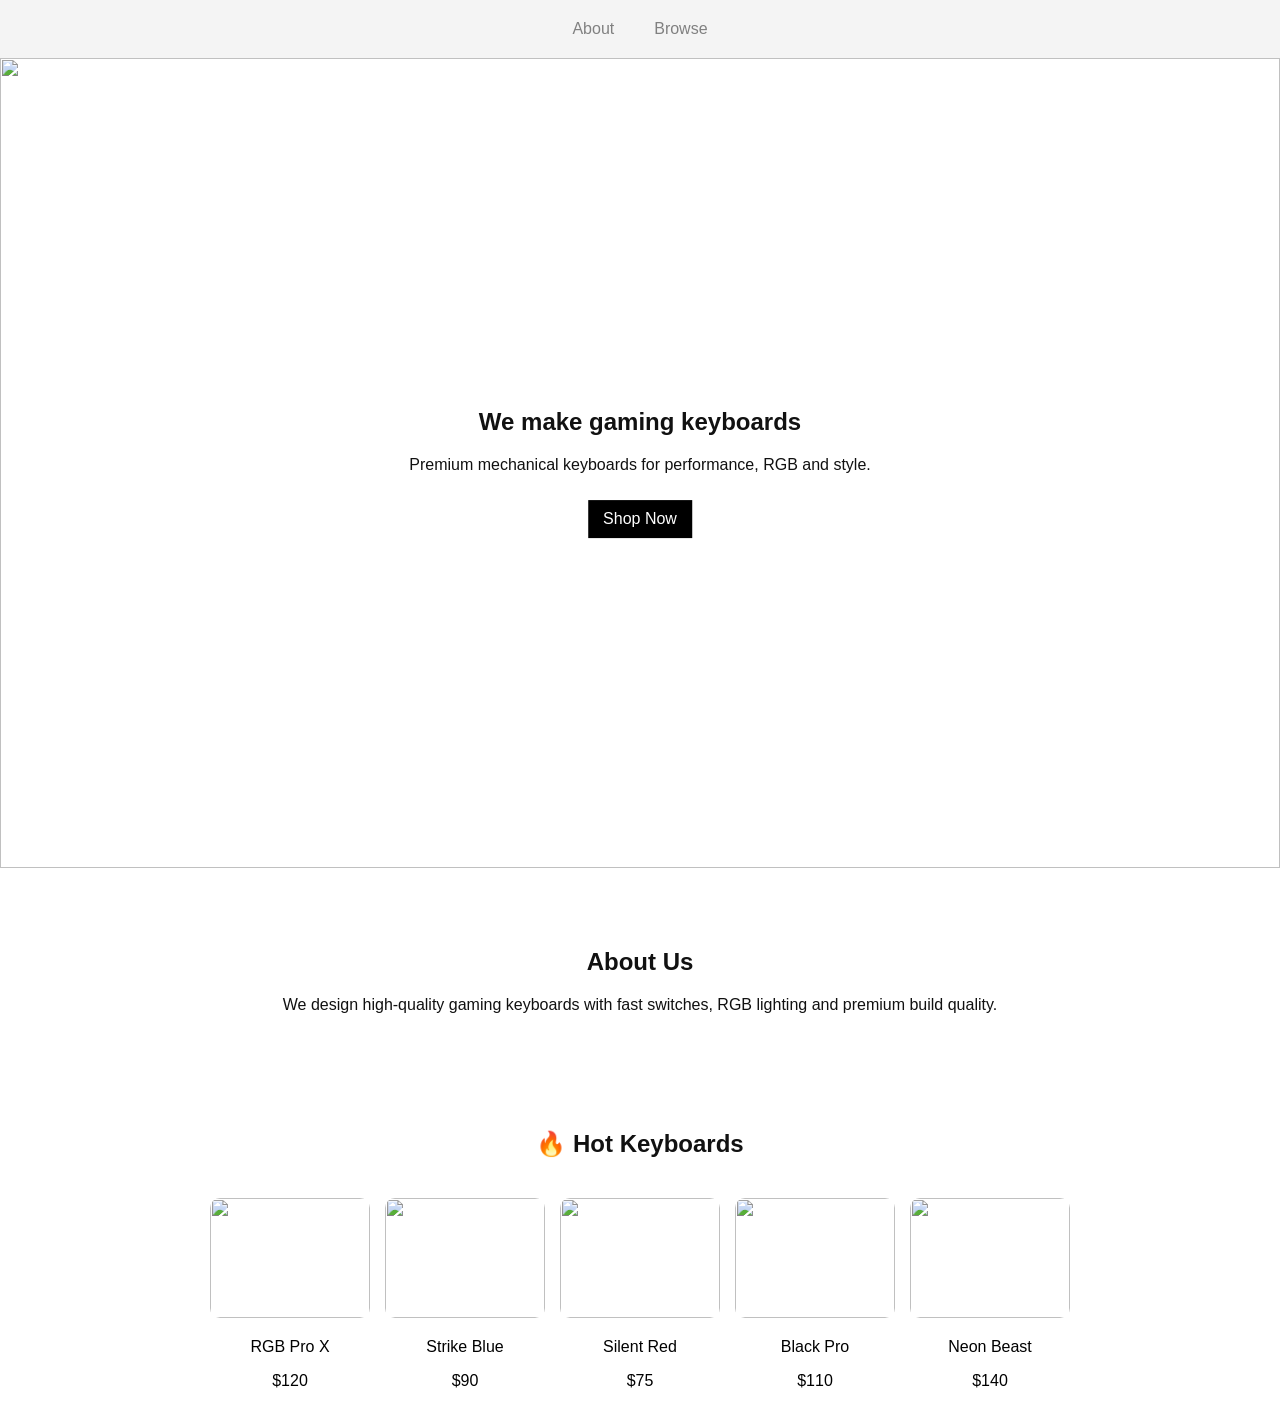
==== index.html @ e53fd0c1 "Update index.html" ====
<!DOCTYPE html>
<html>
<head>
  <title>Thorn Keyboards</title>
  <link rel="stylesheet" href="style.css">
</head>

<body>

<header class="topbar">
  <div class="center-nav">
    <a href="#about">About</a>
    <a href="browse/">Browse</a>
  </div>
</header>

<section class="hero">
  <img src="https://images.unsplash.com/photo-1618384887929-16ec33fab9ef?auto=format&fit=crop&w=1600&q=80">

  <div class="hero-text">
    <h1>We make gaming keyboards</h1>
    <p>Premium mechanical keyboards for performance, RGB and style.</p>
    <a class="btn" href="browse/">Shop Now</a>
  </div>
</section>

<section id="about" class="about">
  <h2>About Us</h2>
  <p>We design high-quality gaming keyboards with fast switches, RGB lighting and premium build quality.</p>
</section>

<h2 class="section-title">🔥 Hot Keyboards</h2>

<section class="hot-row">

  <a href="product/" class="hot-card">
    <img src="https://images.unsplash.com/photo-1595044426077-d36d9236d54a?auto=format&fit=crop&w=800&q=80">
    <p>RGB Pro X</p>
    <span>$120</span>
  </a>

  <a href="product/" class="hot-card">
    <img src="https://images.unsplash.com/photo-1629429408209-1f2b4b7b0f4f?auto=format&fit=crop&w=800&q=80">
    <p>Strike Blue</p>
    <span>$90</span>
  </a>

  <a href="product/" class="hot-card">
    <img src="https://images.unsplash.com/photo-1612810806695-30f7c9c6b1a8?auto=format&fit=crop&w=800&q=80">
    <p>Silent Red</p>
    <span>$75</span>
  </a>

  <a href="product/" class="hot-card">
    <img src="https://images.unsplash.com/photo-1616788494686-4c7d3b8d1f63?auto=format&fit=crop&w=800&q=80">
    <p>Black Pro</p>
    <span>$110</span>
  </a>

  <a href="product/" class="hot-card">
    <img src="https://images.unsplash.com/photo-1629429407815-0b7c9d4f2c88?auto=format&fit=crop&w=800&q=80">
    <p>Neon Beast</p>
    <span>$140</span>
  </a>

</section>

</body>
</html>
---- style.css ----
body {
  margin: 0;
  font-family: Arial;
  background: #ffffff;
  color: #111;
}

/* TOP NAV (CENTERED) */
.topbar {
  display: flex;
  justify-content: center;
  padding: 20px;
  background: #f4f4f4;
}

.center-nav {
  display: flex;
  gap: 40px;
}

.center-nav a {
  text-decoration: none;
  color: gray;
  font-weight: 500;
}

/* HERO */
.hero {
  position: relative;
  height: 90vh;
}

.hero img {
  width: 100%;
  height: 100%;
  object-fit: cover;
}

.hero-text {
  position: absolute;
  top: 50%;
  left: 50%;
  transform: translate(-50%, -50%);
  background: rgba(255,255,255,0.85);
  padding: 25px;
  text-align: center;
  border-radius: 12px;
}

.btn {
  display: inline-block;
  margin-top: 10px;
  padding: 10px 15px;
  background: black;
  color: white;
  text-decoration: none;
}

/* ABOUT */
.about {
  text-align: center;
  padding: 60px 20px;
}

/* HOT SECTION */
.section-title {
  text-align: center;
  margin-top: 40px;
}

/* 5 IN A ROW (CENTERED) */
.hot-row {
  display: flex;
  justify-content: center;
  gap: 15px;
  padding: 20px;
  flex-wrap: nowrap;
}

.hot-card {
  width: 160px;
  text-align: center;
  text-decoration: none;
  color: black;
}

.hot-card img {
  width: 100%;
  height: 120px;
  object-fit: cover;
  border-radius: 10px;
}
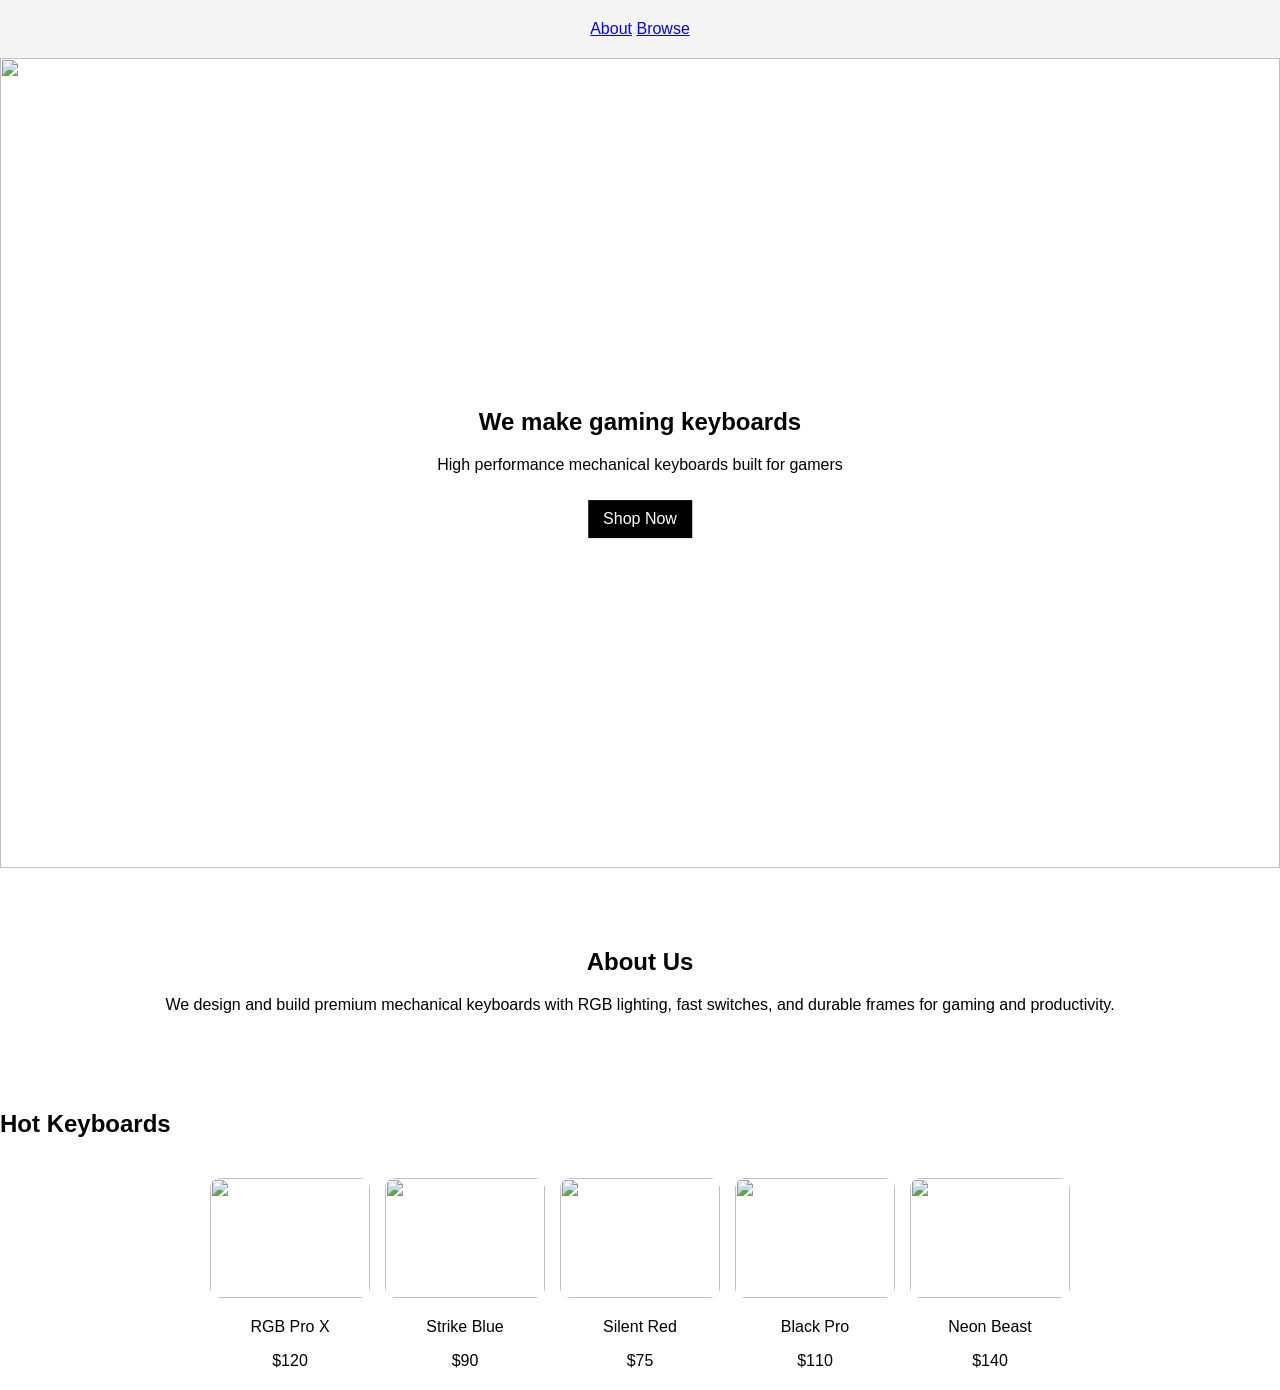
==== commit c133f596: "Update index.html" ====
--- a/index.html
+++ b/index.html
@@ -8,7 +8,7 @@
 <body>
 
 <header class="topbar">
-  <div class="center-nav">
+  <div class="nav">
     <a href="#about">About</a>
     <a href="browse/">Browse</a>
   </div>
@@ -19,45 +19,48 @@
 
   <div class="hero-text">
     <h1>We make gaming keyboards</h1>
-    <p>Premium mechanical keyboards for performance, RGB and style.</p>
+    <p>High performance mechanical keyboards built for gamers</p>
     <a class="btn" href="browse/">Shop Now</a>
   </div>
 </section>
 
 <section id="about" class="about">
   <h2>About Us</h2>
-  <p>We design high-quality gaming keyboards with fast switches, RGB lighting and premium build quality.</p>
+  <p>
+    We design and build premium mechanical keyboards with RGB lighting,
+    fast switches, and durable frames for gaming and productivity.
+  </p>
 </section>
 
-<h2 class="section-title">🔥 Hot Keyboards</h2>
+<h2 class="section-title">Hot Keyboards</h2>
 
 <section class="hot-row">
 
-  <a href="product/" class="hot-card">
+  <a class="hot-card" href="product/1.html">
     <img src="https://images.unsplash.com/photo-1595044426077-d36d9236d54a?auto=format&fit=crop&w=800&q=80">
     <p>RGB Pro X</p>
     <span>$120</span>
   </a>
 
-  <a href="product/" class="hot-card">
+  <a class="hot-card" href="product/2.html">
     <img src="https://images.unsplash.com/photo-1629429408209-1f2b4b7b0f4f?auto=format&fit=crop&w=800&q=80">
     <p>Strike Blue</p>
     <span>$90</span>
   </a>
 
-  <a href="product/" class="hot-card">
+  <a class="hot-card" href="product/3.html">
     <img src="https://images.unsplash.com/photo-1612810806695-30f7c9c6b1a8?auto=format&fit=crop&w=800&q=80">
     <p>Silent Red</p>
     <span>$75</span>
   </a>
 
-  <a href="product/" class="hot-card">
+  <a class="hot-card" href="product/4.html">
     <img src="https://images.unsplash.com/photo-1616788494686-4c7d3b8d1f63?auto=format&fit=crop&w=800&q=80">
     <p>Black Pro</p>
     <span>$110</span>
   </a>
 
-  <a href="product/" class="hot-card">
+  <a class="hot-card" href="product/5.html">
     <img src="https://images.unsplash.com/photo-1629429407815-0b7c9d4f2c88?auto=format&fit=crop&w=800&q=80">
     <p>Neon Beast</p>
     <span>$140</span>
--- a/style.css
+++ b/style.css
@@ -1,11 +1,11 @@
 body {
   margin: 0;
-  font-family: Arial;
-  background: #ffffff;
-  color: #111;
+  font-family: Arial, sans-serif;
+  background: white;
+  color: black;
 }
 
-/* TOP NAV (CENTERED) */
+/* NAV */
 .topbar {
   display: flex;
   justify-content: center;
@@ -21,7 +21,6 @@
 .center-nav a {
   text-decoration: none;
   color: gray;
-  font-weight: 500;
 }
 
 /* HERO */
@@ -47,6 +46,7 @@
   border-radius: 12px;
 }
 
+/* BUTTON */
 .btn {
   display: inline-block;
   margin-top: 10px;
@@ -59,22 +59,15 @@
 /* ABOUT */
 .about {
   text-align: center;
-  padding: 60px 20px;
+  padding: 60px;
 }
 
-/* HOT SECTION */
-.section-title {
-  text-align: center;
-  margin-top: 40px;
-}
-
-/* 5 IN A ROW (CENTERED) */
+/* HOT ROW */
 .hot-row {
   display: flex;
   justify-content: center;
   gap: 15px;
   padding: 20px;
-  flex-wrap: nowrap;
 }
 
 .hot-card {
@@ -90,3 +83,38 @@
   object-fit: cover;
   border-radius: 10px;
 }
+
+/* GRID */
+.grid {
+  display: grid;
+  grid-template-columns: repeat(5, 1fr);
+  gap: 15px;
+  padding: 20px;
+}
+
+.card {
+  text-align: center;
+  text-decoration: none;
+  color: black;
+}
+
+.card img {
+  width: 100%;
+  height: 120px;
+  object-fit: cover;
+  border-radius: 10px;
+}
+
+/* PRODUCT */
+.product-page {
+  display: flex;
+  justify-content: center;
+  align-items: center;
+  gap: 40px;
+  height: 80vh;
+}
+
+.product-page img {
+  width: 400px;
+  border-radius: 12px;
+}
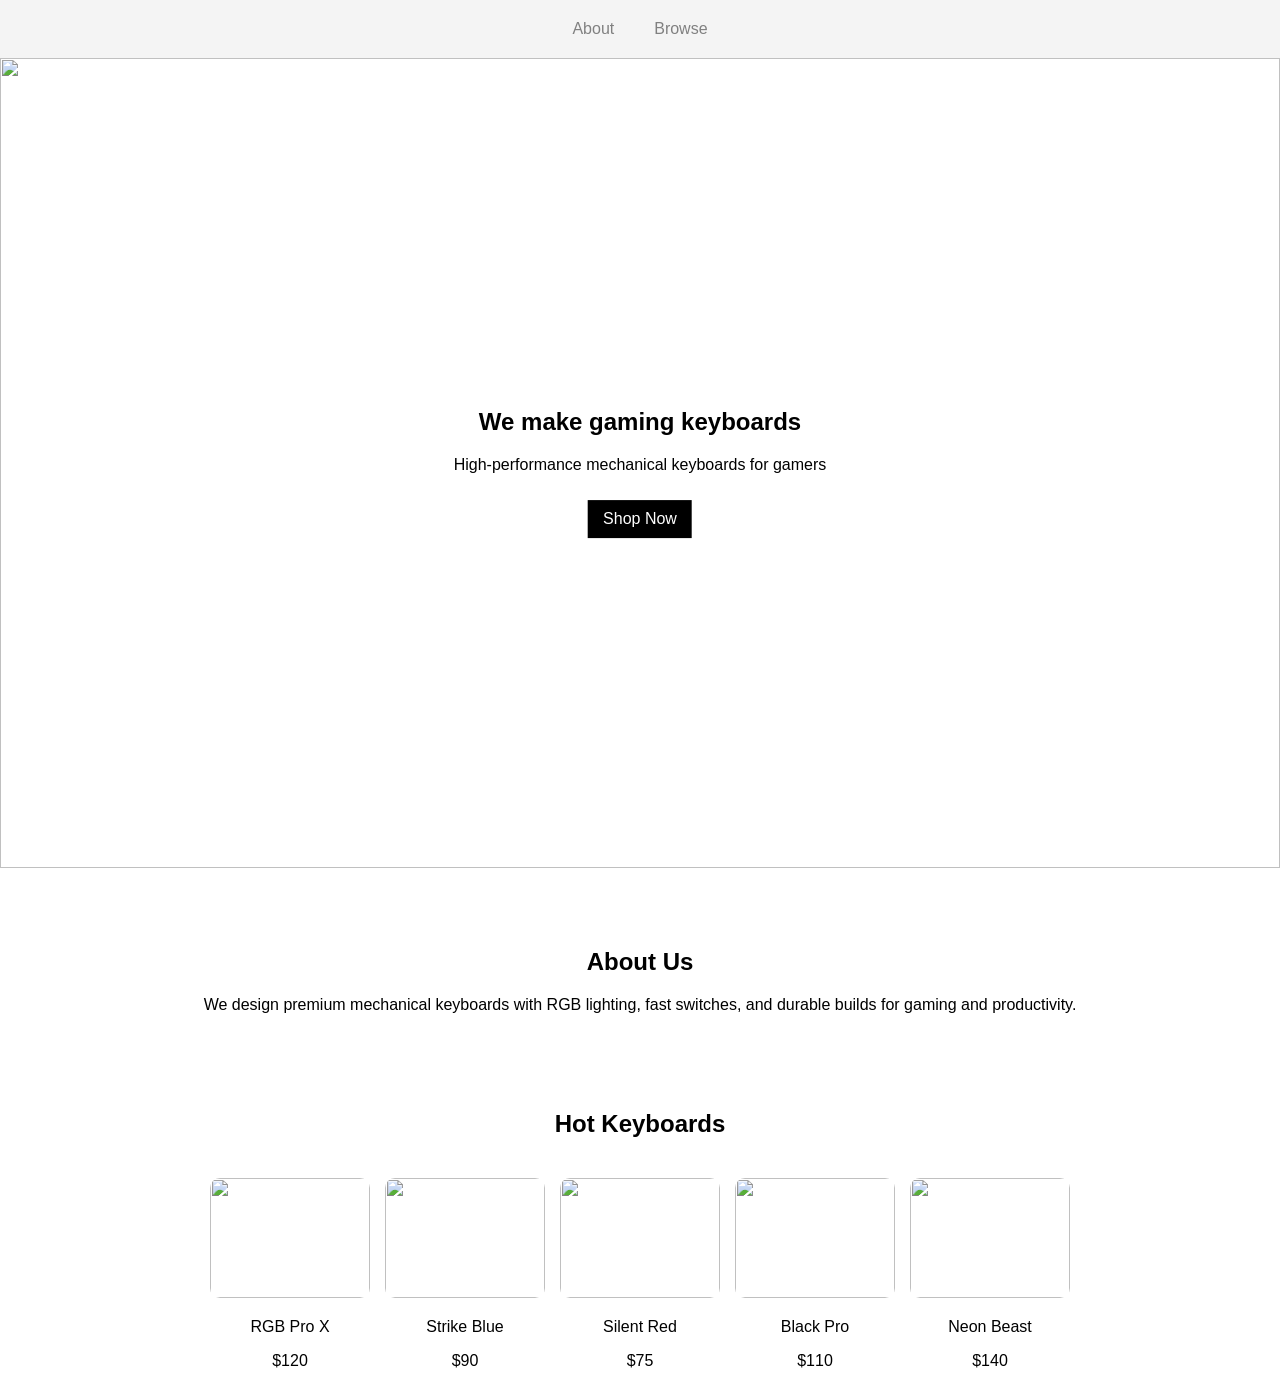
==== commit 46b33dec: "Update index.html" ====
--- a/index.html
+++ b/index.html
@@ -19,7 +19,7 @@
 
   <div class="hero-text">
     <h1>We make gaming keyboards</h1>
-    <p>High performance mechanical keyboards built for gamers</p>
+    <p>High-performance mechanical keyboards for gamers</p>
     <a class="btn" href="browse/">Shop Now</a>
   </div>
 </section>
@@ -27,8 +27,8 @@
 <section id="about" class="about">
   <h2>About Us</h2>
   <p>
-    We design and build premium mechanical keyboards with RGB lighting,
-    fast switches, and durable frames for gaming and productivity.
+    We design premium mechanical keyboards with RGB lighting, fast switches,
+    and durable builds for gaming and productivity.
   </p>
 </section>
 
--- a/style.css
+++ b/style.css
@@ -13,14 +13,15 @@
   background: #f4f4f4;
 }
 
-.center-nav {
+.nav {
   display: flex;
   gap: 40px;
 }
 
-.center-nav a {
+.nav a {
   text-decoration: none;
   color: gray;
+  font-weight: 500;
 }
 
 /* HERO */
@@ -46,7 +47,6 @@
   border-radius: 12px;
 }
 
-/* BUTTON */
 .btn {
   display: inline-block;
   margin-top: 10px;
@@ -60,6 +60,11 @@
 .about {
   text-align: center;
   padding: 60px;
+}
+
+/* TITLE */
+.section-title {
+  text-align: center;
 }
 
 /* HOT ROW */
@@ -105,7 +110,7 @@
   border-radius: 10px;
 }
 
-/* PRODUCT */
+/* PRODUCT PAGE */
 .product-page {
   display: flex;
   justify-content: center;
@@ -118,3 +123,7 @@
   width: 400px;
   border-radius: 12px;
 }
+
+.product-info {
+  max-width: 400px;
+}
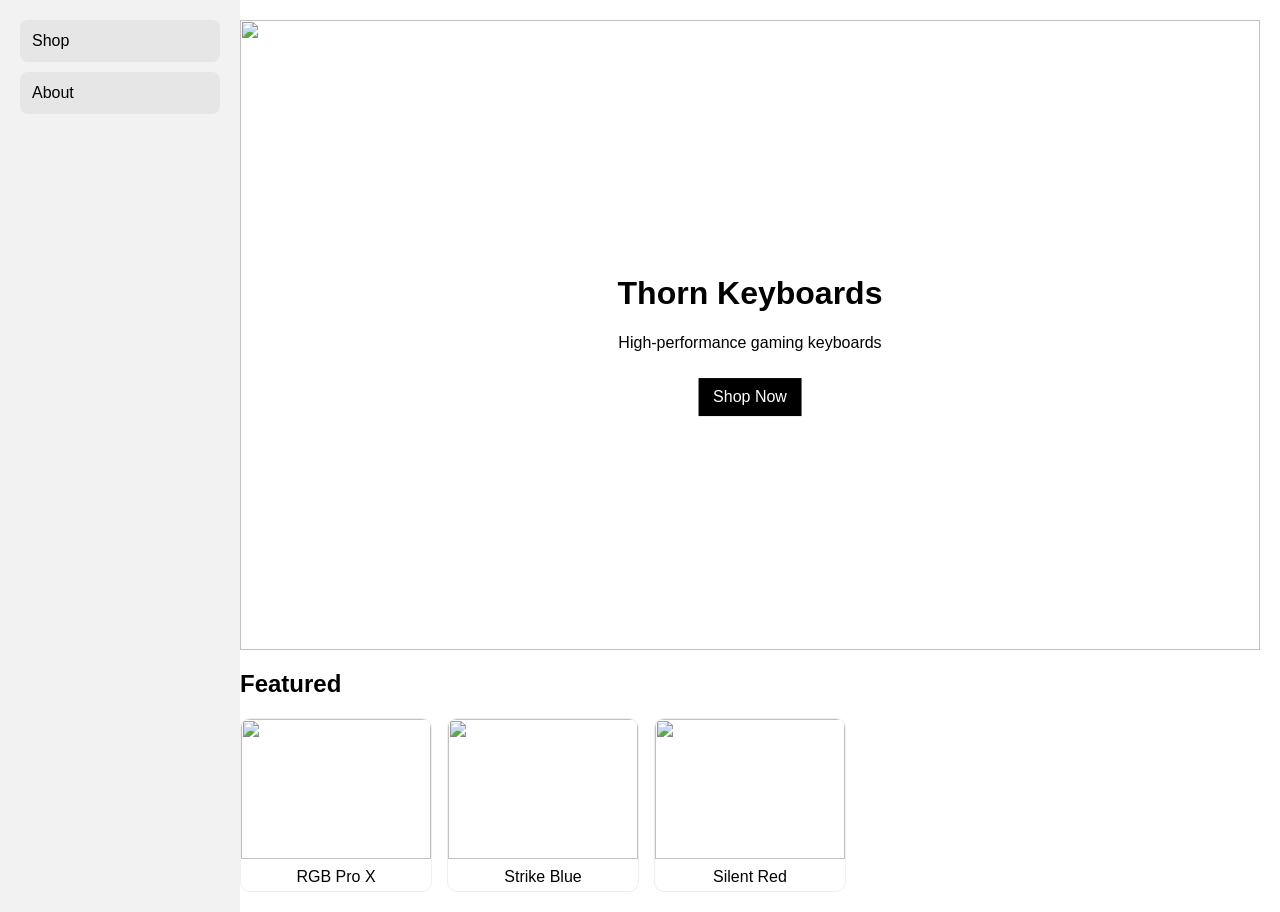
==== commit 568e2009: "Update index.html" ====
--- a/index.html
+++ b/index.html
@@ -7,66 +7,45 @@
 
 <body>
 
-<header class="topbar">
-  <div class="nav">
-    <a href="#about">About</a>
-    <a href="browse/">Browse</a>
-  </div>
-</header>
+<div class="sidebar">
+  <a href="shop.html">Shop</a>
+  <a href="#about">About</a>
+</div>
 
-<section class="hero">
+<div class="main">
+
+<div class="hero">
   <img src="https://images.unsplash.com/photo-1618384887929-16ec33fab9ef?auto=format&fit=crop&w=1600&q=80">
 
   <div class="hero-text">
-    <h1>We make gaming keyboards</h1>
-    <p>High-performance mechanical keyboards for gamers</p>
-    <a class="btn" href="browse/">Shop Now</a>
+    <h1>Thorn Keyboards</h1>
+    <p>High-performance gaming keyboards</p>
+    <a class="btn" href="shop.html">Shop Now</a>
   </div>
-</section>
+</div>
 
-<section id="about" class="about">
-  <h2>About Us</h2>
-  <p>
-    We design premium mechanical keyboards with RGB lighting, fast switches,
-    and durable builds for gaming and productivity.
-  </p>
-</section>
+<h2>Featured</h2>
 
-<h2 class="section-title">Hot Keyboards</h2>
+<div class="grid">
 
-<section class="hot-row">
+<a class="card" href="product.html?id=1">
+<img src="https://images.unsplash.com/photo-1595044426077-d36d9236d54a">
+<p>RGB Pro X</p>
+</a>
 
-  <a class="hot-card" href="product/1.html">
-    <img src="https://images.unsplash.com/photo-1595044426077-d36d9236d54a?auto=format&fit=crop&w=800&q=80">
-    <p>RGB Pro X</p>
-    <span>$120</span>
-  </a>
+<a class="card" href="product.html?id=2">
+<img src="https://images.unsplash.com/photo-1629429408209-1f2b4b7b0f4f">
+<p>Strike Blue</p>
+</a>
 
-  <a class="hot-card" href="product/2.html">
-    <img src="https://images.unsplash.com/photo-1629429408209-1f2b4b7b0f4f?auto=format&fit=crop&w=800&q=80">
-    <p>Strike Blue</p>
-    <span>$90</span>
-  </a>
+<a class="card" href="product.html?id=3">
+<img src="https://images.unsplash.com/photo-1612810806695-30f7c9c6b1a8">
+<p>Silent Red</p>
+</a>
 
-  <a class="hot-card" href="product/3.html">
-    <img src="https://images.unsplash.com/photo-1612810806695-30f7c9c6b1a8?auto=format&fit=crop&w=800&q=80">
-    <p>Silent Red</p>
-    <span>$75</span>
-  </a>
+</div>
 
-  <a class="hot-card" href="product/4.html">
-    <img src="https://images.unsplash.com/photo-1616788494686-4c7d3b8d1f63?auto=format&fit=crop&w=800&q=80">
-    <p>Black Pro</p>
-    <span>$110</span>
-  </a>
-
-  <a class="hot-card" href="product/5.html">
-    <img src="https://images.unsplash.com/photo-1629429407815-0b7c9d4f2c88?auto=format&fit=crop&w=800&q=80">
-    <p>Neon Beast</p>
-    <span>$140</span>
-  </a>
-
-</section>
+</div>
 
 </body>
 </html>
--- a/style.css
+++ b/style.css
@@ -1,33 +1,42 @@
 body {
   margin: 0;
-  font-family: Arial, sans-serif;
-  background: white;
+  font-family: Arial;
+  background: #ffffff;
+}
+
+/* SIDEBAR */
+.sidebar {
+  position: fixed;
+  width: 200px;
+  height: 100vh;
+  background: #f2f2f2;
+  padding: 20px;
+}
+
+.sidebar a {
+  display: block;
+  padding: 12px;
+  margin-bottom: 10px;
+  background: #e6e6e6;
+  border-radius: 8px;
+  text-decoration: none;
   color: black;
 }
 
-/* NAV */
-.topbar {
-  display: flex;
-  justify-content: center;
-  padding: 20px;
-  background: #f4f4f4;
+.sidebar a:hover {
+  background: #d6d6d6;
 }
 
-.nav {
-  display: flex;
-  gap: 40px;
-}
-
-.nav a {
-  text-decoration: none;
-  color: gray;
-  font-weight: 500;
+/* MAIN */
+.main {
+  margin-left: 220px;
+  padding: 20px;
 }
 
 /* HERO */
 .hero {
   position: relative;
-  height: 90vh;
+  height: 70vh;
 }
 
 .hero img {
@@ -40,53 +49,40 @@
   position: absolute;
   top: 50%;
   left: 50%;
-  transform: translate(-50%, -50%);
+  transform: translate(-50%,-50%);
   background: rgba(255,255,255,0.85);
   padding: 25px;
+  border-radius: 12px;
   text-align: center;
-  border-radius: 12px;
 }
 
+/* BUTTONS */
 .btn {
-  display: inline-block;
-  margin-top: 10px;
   padding: 10px 15px;
   background: black;
   color: white;
   text-decoration: none;
+  display: inline-block;
+  margin-top: 10px;
 }
 
-/* ABOUT */
-.about {
-  text-align: center;
-  padding: 60px;
+/* CATEGORY BAR */
+.filters {
+  display: flex;
+  gap: 10px;
+  margin: 20px 0;
 }
 
-/* TITLE */
-.section-title {
-  text-align: center;
+.filters button {
+  padding: 10px;
+  border: none;
+  background: #e6e6e6;
+  border-radius: 8px;
+  cursor: pointer;
 }
 
-/* HOT ROW */
-.hot-row {
-  display: flex;
-  justify-content: center;
-  gap: 15px;
-  padding: 20px;
-}
-
-.hot-card {
-  width: 160px;
-  text-align: center;
-  text-decoration: none;
-  color: black;
-}
-
-.hot-card img {
-  width: 100%;
-  height: 120px;
-  object-fit: cover;
-  border-radius: 10px;
+.filters button:hover {
+  background: #d6d6d6;
 }
 
 /* GRID */
@@ -94,36 +90,38 @@
   display: grid;
   grid-template-columns: repeat(5, 1fr);
   gap: 15px;
-  padding: 20px;
 }
 
 .card {
+  border: 1px solid #eee;
+  border-radius: 10px;
   text-align: center;
   text-decoration: none;
   color: black;
+  overflow: hidden;
+  background: white;
 }
 
 .card img {
   width: 100%;
-  height: 120px;
+  height: 140px;
   object-fit: cover;
-  border-radius: 10px;
 }
 
-/* PRODUCT PAGE */
-.product-page {
+.card p {
+  margin: 5px;
+}
+
+/* PRODUCT */
+.product {
   display: flex;
   justify-content: center;
   align-items: center;
+  height: 80vh;
   gap: 40px;
-  height: 80vh;
 }
 
-.product-page img {
-  width: 400px;
+.product img {
+  width: 450px;
   border-radius: 12px;
 }
-
-.product-info {
-  max-width: 400px;
-}
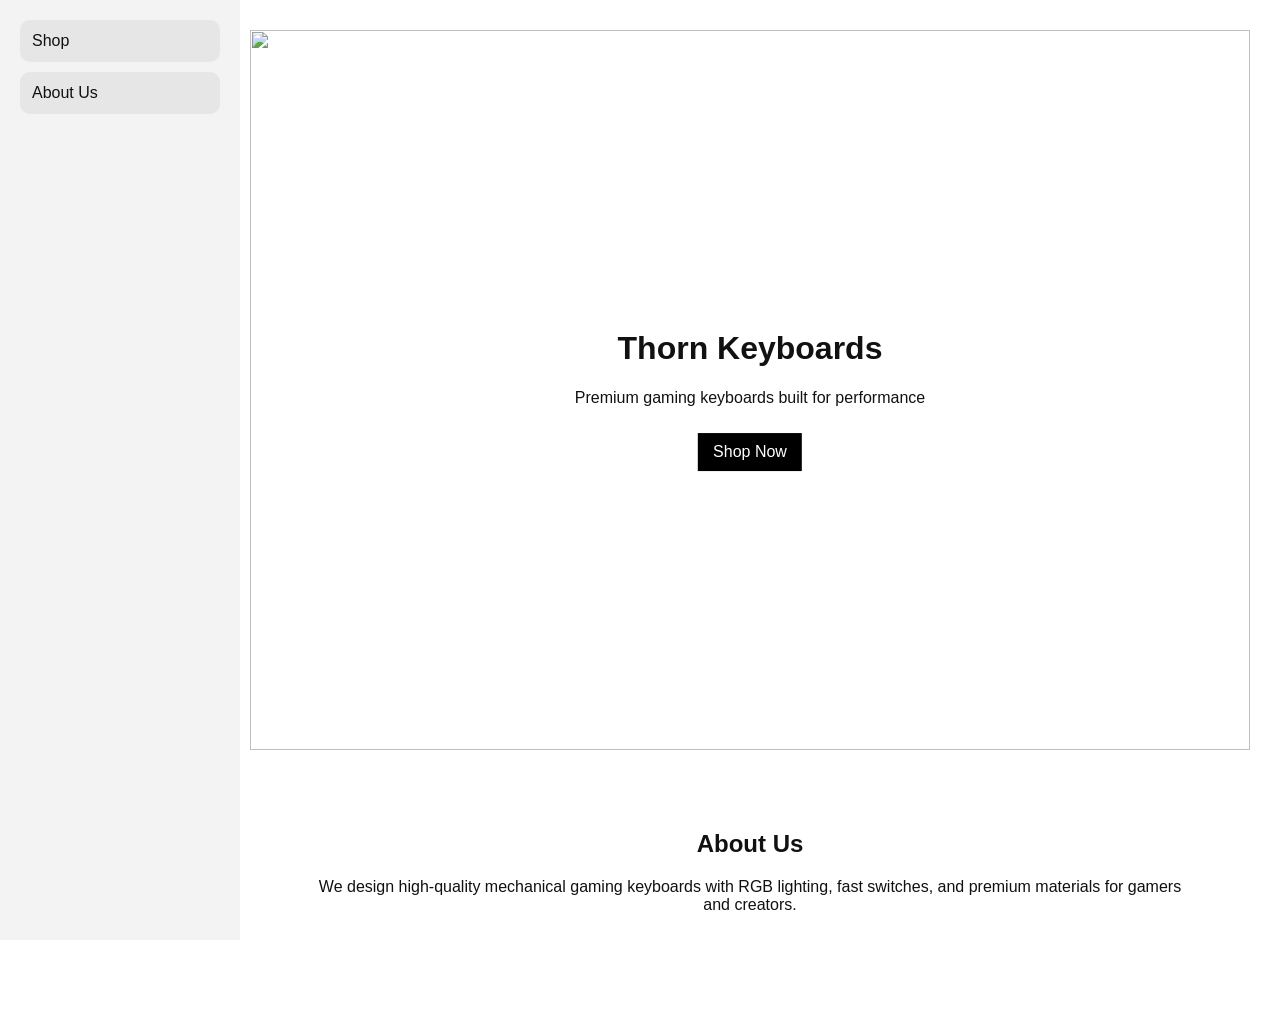
==== commit 815651d7: "Update index.html" ====
--- a/index.html
+++ b/index.html
@@ -9,7 +9,7 @@
 
 <div class="sidebar">
   <a href="shop.html">Shop</a>
-  <a href="#about">About</a>
+  <a href="#about">About Us</a>
 </div>
 
 <div class="main">
@@ -19,31 +19,18 @@
 
   <div class="hero-text">
     <h1>Thorn Keyboards</h1>
-    <p>High-performance gaming keyboards</p>
+    <p>Premium gaming keyboards built for performance</p>
     <a class="btn" href="shop.html">Shop Now</a>
   </div>
 </div>
 
-<h2>Featured</h2>
-
-<div class="grid">
-
-<a class="card" href="product.html?id=1">
-<img src="https://images.unsplash.com/photo-1595044426077-d36d9236d54a">
-<p>RGB Pro X</p>
-</a>
-
-<a class="card" href="product.html?id=2">
-<img src="https://images.unsplash.com/photo-1629429408209-1f2b4b7b0f4f">
-<p>Strike Blue</p>
-</a>
-
-<a class="card" href="product.html?id=3">
-<img src="https://images.unsplash.com/photo-1612810806695-30f7c9c6b1a8">
-<p>Silent Red</p>
-</a>
-
-</div>
+<section id="about" style="padding:60px; text-align:center;">
+  <h2>About Us</h2>
+  <p>
+    We design high-quality mechanical gaming keyboards with RGB lighting,
+    fast switches, and premium materials for gamers and creators.
+  </p>
+</section>
 
 </div>
 
--- a/style.css
+++ b/style.css
@@ -2,14 +2,17 @@
   margin: 0;
   font-family: Arial;
   background: #ffffff;
+  color: #111;
 }
 
-/* SIDEBAR */
+/* SIDE MENU */
 .sidebar {
   position: fixed;
+  left: 0;
+  top: 0;
   width: 200px;
   height: 100vh;
-  background: #f2f2f2;
+  background: #f3f3f3;
   padding: 20px;
 }
 
@@ -18,25 +21,25 @@
   padding: 12px;
   margin-bottom: 10px;
   background: #e6e6e6;
-  border-radius: 8px;
+  border-radius: 10px;
   text-decoration: none;
-  color: black;
+  color: #111;
 }
 
 .sidebar a:hover {
-  background: #d6d6d6;
+  background: #d8d8d8;
 }
 
-/* MAIN */
+/* MAIN AREA */
 .main {
   margin-left: 220px;
-  padding: 20px;
+  padding: 30px;
 }
 
 /* HERO */
 .hero {
+  height: 80vh;
   position: relative;
-  height: 70vh;
 }
 
 .hero img {
@@ -51,12 +54,12 @@
   left: 50%;
   transform: translate(-50%,-50%);
   background: rgba(255,255,255,0.85);
-  padding: 25px;
+  padding: 30px;
   border-radius: 12px;
   text-align: center;
 }
 
-/* BUTTONS */
+/* BUTTON */
 .btn {
   padding: 10px 15px;
   background: black;
@@ -64,25 +67,6 @@
   text-decoration: none;
   display: inline-block;
   margin-top: 10px;
-}
-
-/* CATEGORY BAR */
-.filters {
-  display: flex;
-  gap: 10px;
-  margin: 20px 0;
-}
-
-.filters button {
-  padding: 10px;
-  border: none;
-  background: #e6e6e6;
-  border-radius: 8px;
-  cursor: pointer;
-}
-
-.filters button:hover {
-  background: #d6d6d6;
 }
 
 /* GRID */
@@ -93,13 +77,13 @@
 }
 
 .card {
-  border: 1px solid #eee;
-  border-radius: 10px;
-  text-align: center;
   text-decoration: none;
   color: black;
+  background: white;
+  border-radius: 12px;
   overflow: hidden;
-  background: white;
+  border: 1px solid #eee;
+  text-align: center;
 }
 
 .card img {
@@ -112,7 +96,7 @@
   margin: 5px;
 }
 
-/* PRODUCT */
+/* PRODUCT PAGE */
 .product {
   display: flex;
   justify-content: center;
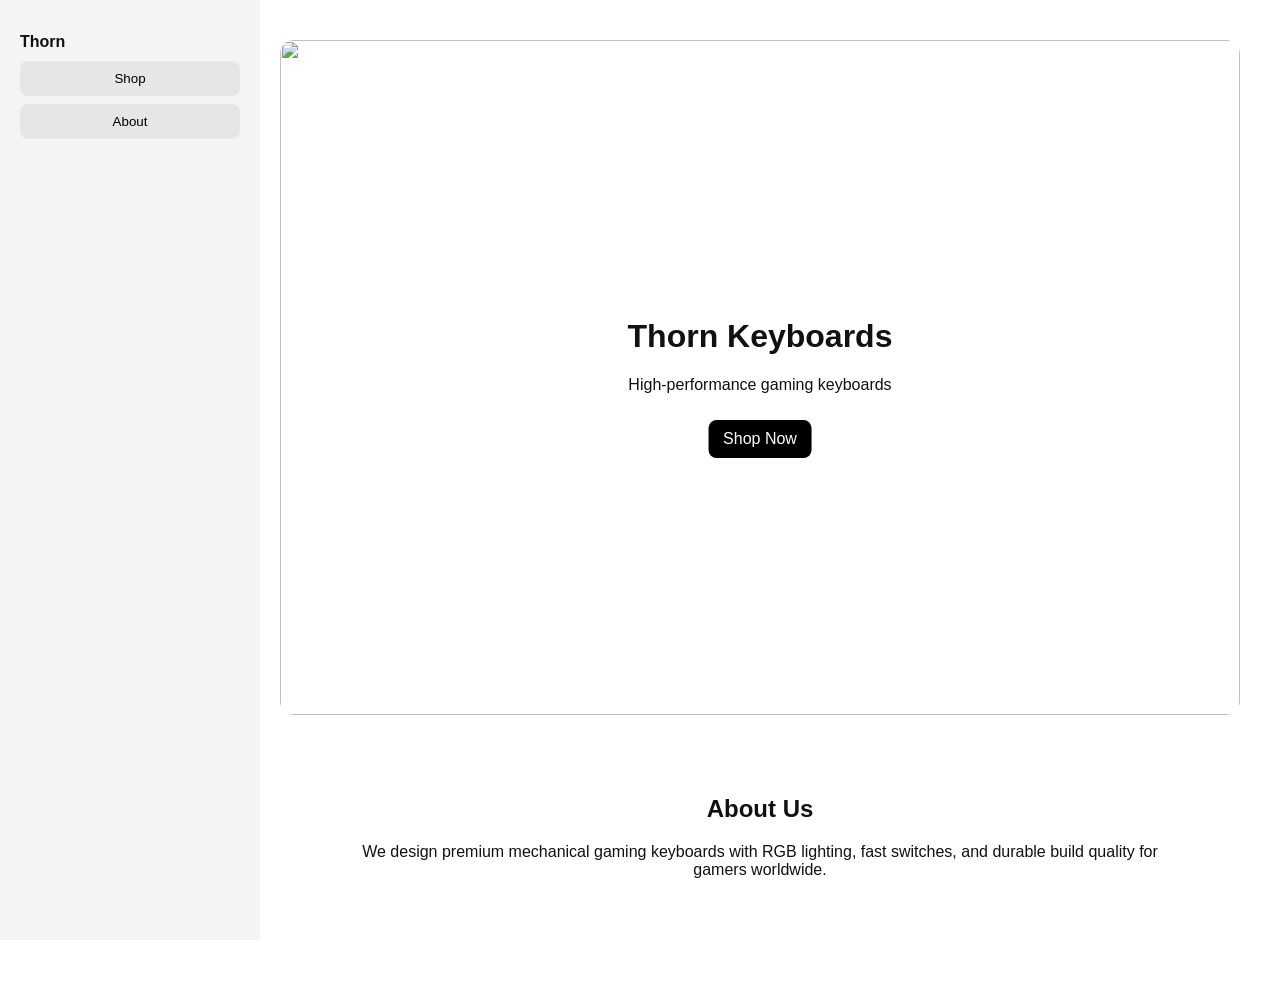
==== commit acea7662: "Update index.html" ====
--- a/index.html
+++ b/index.html
@@ -7,31 +7,34 @@
 
 <body>
 
+<div class="wrapper">
+
 <div class="sidebar">
-  <a href="shop.html">Shop</a>
-  <a href="#about">About Us</a>
+  <h2>Thorn</h2>
+  <a href="shop.html"><button>Shop</button></a>
+  <a href="#about"><button>About</button></a>
 </div>
 
 <div class="main">
 
 <div class="hero">
   <img src="https://images.unsplash.com/photo-1618384887929-16ec33fab9ef?auto=format&fit=crop&w=1600&q=80">
-
   <div class="hero-text">
     <h1>Thorn Keyboards</h1>
-    <p>Premium gaming keyboards built for performance</p>
+    <p>High-performance gaming keyboards</p>
     <a class="btn" href="shop.html">Shop Now</a>
   </div>
 </div>
 
-<section id="about" style="padding:60px; text-align:center;">
+<div id="about" style="padding:60px;">
   <h2>About Us</h2>
   <p>
-    We design high-quality mechanical gaming keyboards with RGB lighting,
-    fast switches, and premium materials for gamers and creators.
+    We design premium mechanical gaming keyboards with RGB lighting,
+    fast switches, and durable build quality for gamers worldwide.
   </p>
-</section>
+</div>
 
+</div>
 </div>
 
 </body>
--- a/style.css
+++ b/style.css
@@ -1,44 +1,53 @@
 body {
   margin: 0;
-  font-family: Arial;
+  font-family: Arial, sans-serif;
   background: #ffffff;
   color: #111;
 }
 
-/* SIDE MENU */
+/* LAYOUT */
+.wrapper {
+  display: flex;
+}
+
+/* SIDEBAR */
 .sidebar {
+  width: 220px;
+  height: 100vh;
   position: fixed;
-  left: 0;
-  top: 0;
-  width: 200px;
-  height: 100vh;
-  background: #f3f3f3;
+  background: #f4f4f4;
   padding: 20px;
 }
 
-.sidebar a {
-  display: block;
-  padding: 12px;
+.sidebar h2 {
+  font-size: 16px;
   margin-bottom: 10px;
-  background: #e6e6e6;
-  border-radius: 10px;
-  text-decoration: none;
-  color: #111;
 }
 
-.sidebar a:hover {
+.sidebar button {
+  width: 100%;
+  padding: 10px;
+  margin-bottom: 8px;
+  border: none;
+  background: #e6e6e6;
+  border-radius: 8px;
+  cursor: pointer;
+}
+
+.sidebar button:hover {
   background: #d8d8d8;
 }
 
-/* MAIN AREA */
+/* MAIN */
 .main {
-  margin-left: 220px;
-  padding: 30px;
+  margin-left: 240px;
+  padding: 40px;
+  text-align: center;
 }
 
 /* HERO */
 .hero {
-  height: 80vh;
+  height: 75vh;
   position: relative;
 }
 
@@ -46,14 +55,15 @@
   width: 100%;
   height: 100%;
   object-fit: cover;
+  border-radius: 14px;
 }
 
 .hero-text {
   position: absolute;
   top: 50%;
   left: 50%;
-  transform: translate(-50%,-50%);
-  background: rgba(255,255,255,0.85);
+  transform: translate(-50%, -50%);
+  background: rgba(255,255,255,0.9);
   padding: 30px;
   border-radius: 12px;
   text-align: center;
@@ -61,12 +71,13 @@
 
 /* BUTTON */
 .btn {
+  display: inline-block;
   padding: 10px 15px;
   background: black;
   color: white;
   text-decoration: none;
-  display: inline-block;
   margin-top: 10px;
+  border-radius: 8px;
 }
 
 /* GRID */
@@ -74,16 +85,21 @@
   display: grid;
   grid-template-columns: repeat(5, 1fr);
   gap: 15px;
+  margin-top: 25px;
 }
 
 .card {
+  background: white;
+  border: 1px solid #eee;
+  border-radius: 12px;
+  overflow: hidden;
   text-decoration: none;
   color: black;
-  background: white;
-  border-radius: 12px;
-  overflow: hidden;
-  border: 1px solid #eee;
-  text-align: center;
+  transition: 0.2s;
+}
+
+.card:hover {
+  transform: scale(1.03);
 }
 
 .card img {
@@ -93,7 +109,7 @@
 }
 
 .card p {
-  margin: 5px;
+  margin: 6px;
 }
 
 /* PRODUCT PAGE */
@@ -101,8 +117,8 @@
   display: flex;
   justify-content: center;
   align-items: center;
+  gap: 40px;
   height: 80vh;
-  gap: 40px;
 }
 
 .product img {
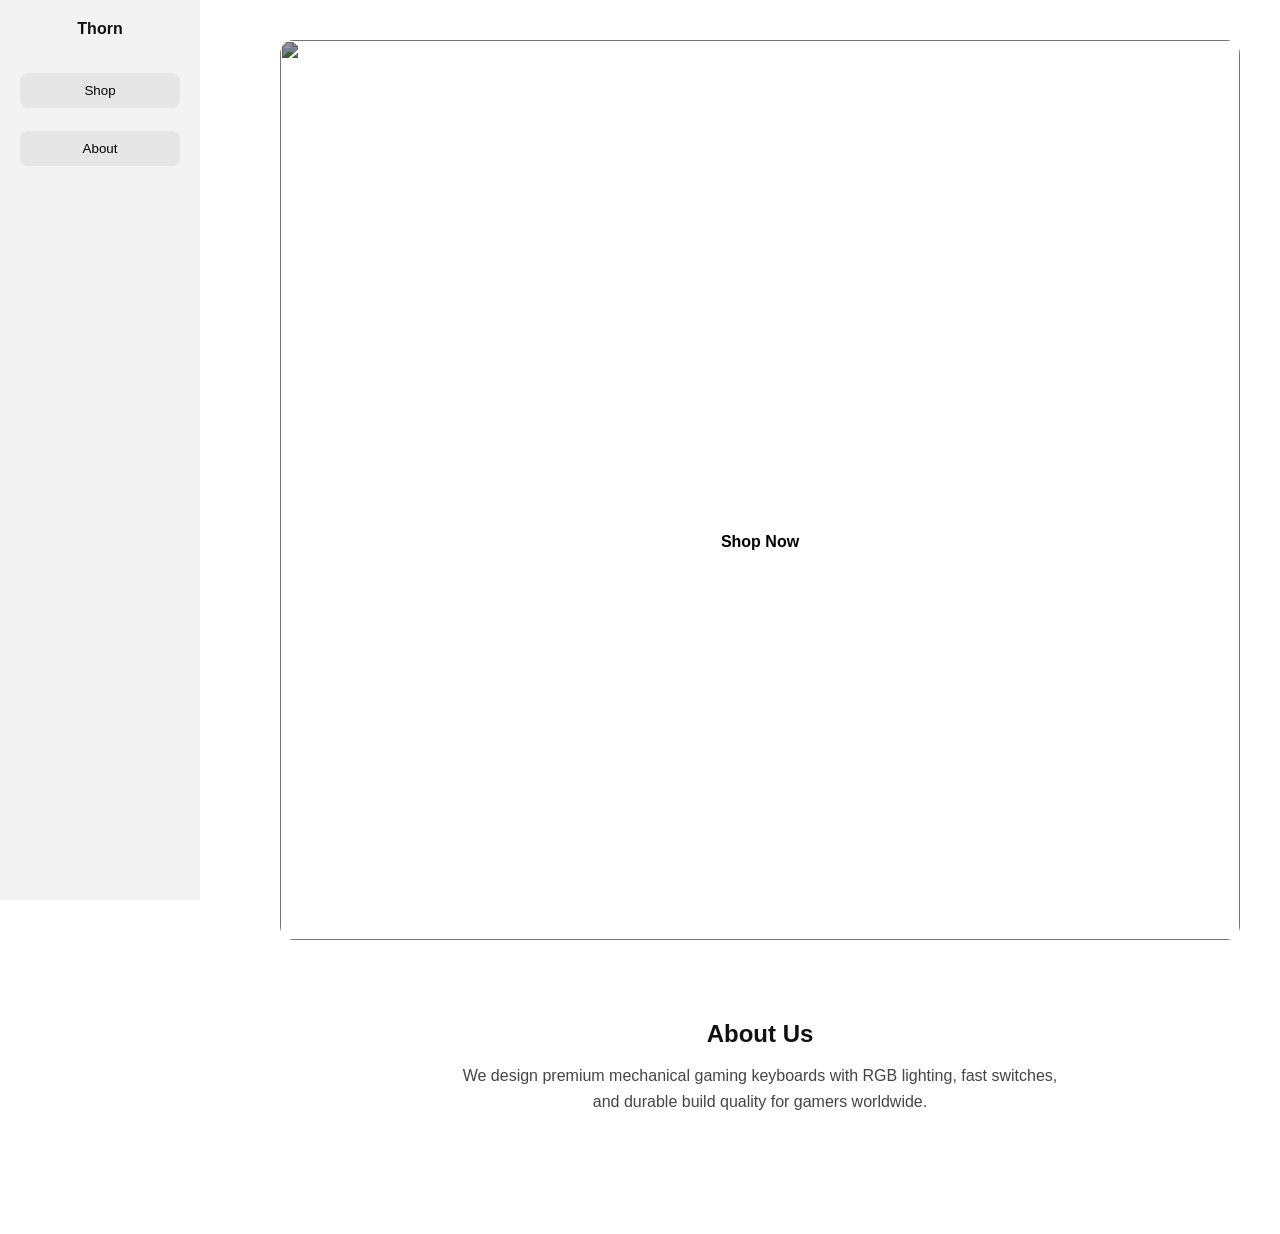
==== commit e68b6410: "Update index.html" ====
--- a/index.html
+++ b/index.html
@@ -3,38 +3,154 @@
 <head>
   <title>Thorn Keyboards</title>
   <link rel="stylesheet" href="style.css">
+
+  <style>
+    * {
+      margin: 0;
+      padding: 0;
+      box-sizing: border-box;
+      font-family: Arial;
+    }
+
+    body {
+      background: white;
+    }
+
+    .wrapper {
+      display: flex;
+      min-height: 100vh;
+    }
+
+    /* SIDEBAR */
+    .sidebar {
+      width: 200px;
+      background: #f3f3f3;
+      padding: 20px;
+      display: flex;
+      flex-direction: column;
+      gap: 15px;
+    }
+
+    .sidebar h2 {
+      text-align: center;
+      margin-bottom: 20px;
+    }
+
+    .sidebar button {
+      width: 100%;
+      padding: 10px;
+      border: none;
+      background: #e6e6e6;
+      border-radius: 8px;
+      cursor: pointer;
+    }
+
+    .sidebar button:hover {
+      background: #d6d6d6;
+    }
+
+    /* MAIN */
+    .main {
+      flex: 1;
+    }
+
+    /* HERO */
+    .hero {
+      position: relative;
+      height: 100vh;
+      overflow: hidden;
+    }
+
+    .hero img {
+      width: 100%;
+      height: 100%;
+      object-fit: cover;
+      filter: brightness(60%);
+    }
+
+    .hero-text {
+      position: absolute;
+      top: 50%;
+      left: 50%;
+      transform: translate(-50%, -50%);
+      text-align: center;
+      color: white;
+    }
+
+    .hero-text h1 {
+      font-size: 50px;
+      margin-bottom: 10px;
+    }
+
+    .hero-text p {
+      font-size: 18px;
+      opacity: 0.9;
+    }
+
+    .btn {
+      display: inline-block;
+      margin-top: 15px;
+      padding: 12px 18px;
+      background: white;
+      color: black;
+      text-decoration: none;
+      border-radius: 8px;
+      font-weight: bold;
+    }
+
+    .btn:hover {
+      background: #ddd;
+    }
+
+    /* ABOUT */
+    #about {
+      padding: 80px;
+      text-align: center;
+    }
+
+    #about h2 {
+      margin-bottom: 15px;
+    }
+
+    #about p {
+      max-width: 600px;
+      margin: auto;
+      color: #444;
+      line-height: 1.6;
+    }
+  </style>
 </head>
 
 <body>
 
 <div class="wrapper">
 
-<div class="sidebar">
-  <h2>Thorn</h2>
-  <a href="shop.html"><button>Shop</button></a>
-  <a href="#about"><button>About</button></a>
-</div>
+  <div class="sidebar">
+    <h2>Thorn</h2>
+    <a href="shop.html"><button>Shop</button></a>
+    <a href="#about"><button>About</button></a>
+  </div>
 
-<div class="main">
+  <div class="main">
 
-<div class="hero">
-  <img src="https://images.unsplash.com/photo-1618384887929-16ec33fab9ef?auto=format&fit=crop&w=1600&q=80">
-  <div class="hero-text">
-    <h1>Thorn Keyboards</h1>
-    <p>High-performance gaming keyboards</p>
-    <a class="btn" href="shop.html">Shop Now</a>
+    <div class="hero">
+      <img src="https://images.unsplash.com/photo-1618384887929-16ec33fab9ef?auto=format&fit=crop&w=1600&q=80">
+      <div class="hero-text">
+        <h1>Thorn Keyboards</h1>
+        <p>High-performance gaming keyboards</p>
+        <a class="btn" href="shop.html">Shop Now</a>
+      </div>
+    </div>
+
+    <div id="about">
+      <h2>About Us</h2>
+      <p>
+        We design premium mechanical gaming keyboards with RGB lighting,
+        fast switches, and durable build quality for gamers worldwide.
+      </p>
+    </div>
+
   </div>
-</div>
-
-<div id="about" style="padding:60px;">
-  <h2>About Us</h2>
-  <p>
-    We design premium mechanical gaming keyboards with RGB lighting,
-    fast switches, and durable build quality for gamers worldwide.
-  </p>
-</div>
-
-</div>
 </div>
 
 </body>
--- a/style.css
+++ b/style.css
@@ -1,3 +1,64 @@
+/* SMOOTH ANIMATIONS */
+* {
+  transition: all 0.25s ease;
+}
+
+/* FADE IN */
+.fade-in {
+  animation: fadeIn 0.4s ease;
+}
+
+@keyframes fadeIn {
+  from { opacity: 0; transform: translateY(10px); }
+  to { opacity: 1; transform: translateY(0); }
+}
+
+/* SEARCH BAR */
+.search-bar {
+  width: 60%;
+  padding: 12px;
+  margin: 20px auto;
+  display: block;
+  border: 1px solid #ddd;
+  border-radius: 10px;
+}
+
+/* CART BUTTON */
+.cart-btn {
+  position: fixed;
+  right: 20px;
+  top: 20px;
+  background: black;
+  color: white;
+  padding: 10px 15px;
+  border-radius: 10px;
+  cursor: pointer;
+}
+
+/* CART PANEL */
+.cart {
+  position: fixed;
+  right: 0;
+  top: 0;
+  width: 300px;
+  height: 100vh;
+  background: #f5f5f5;
+  padding: 20px;
+  display: none;
+  overflow-y: auto;
+}
+
+.cart h3 {
+  margin-top: 0;
+}
+
+.cart-item {
+  padding: 10px;
+  background: white;
+  margin-bottom: 10px;
+  border-radius: 10px;
+}
+
 body {
   margin: 0;
   font-family: Arial, sans-serif;
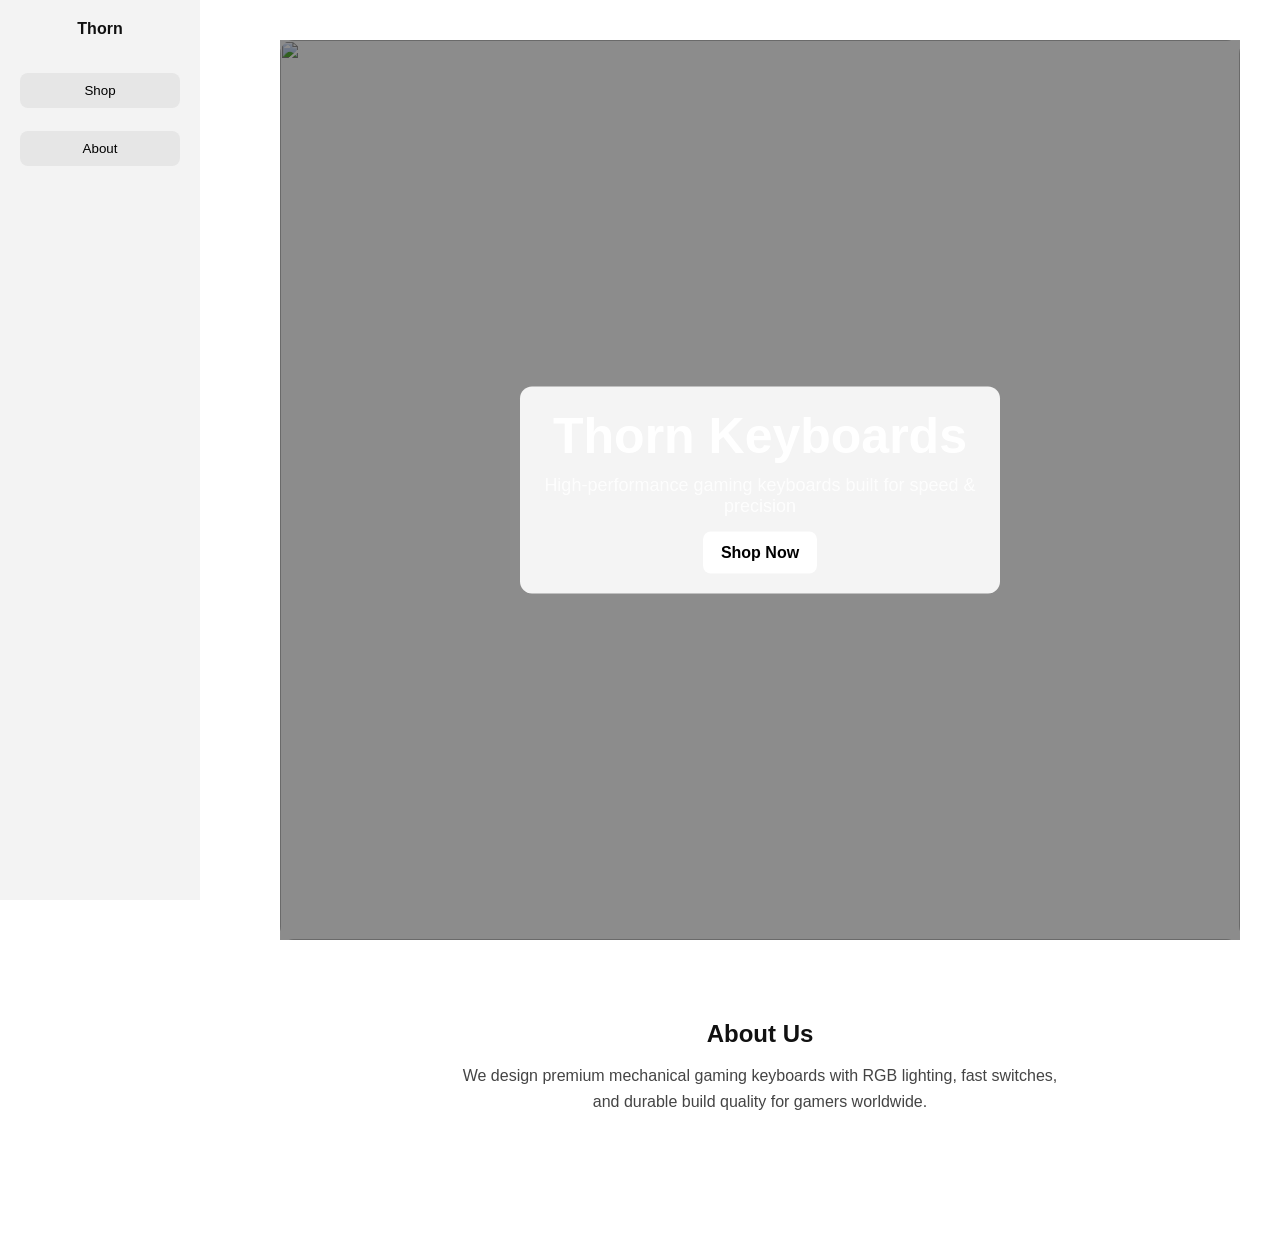
==== commit d3b9824e: "Update index.html" ====
--- a/index.html
+++ b/index.html
@@ -65,9 +65,17 @@
       width: 100%;
       height: 100%;
       object-fit: cover;
-      filter: brightness(60%);
     }
 
+    /* DARK OVERLAY (FIX FOR WHITE TEXT ISSUE) */
+    .hero::after {
+      content: "";
+      position: absolute;
+      inset: 0;
+      background: rgba(0,0,0,0.45);
+    }
+
+    /* HERO TEXT */
     .hero-text {
       position: absolute;
       top: 50%;
@@ -75,6 +83,8 @@
       transform: translate(-50%, -50%);
       text-align: center;
       color: white;
+      z-index: 2;
+      padding: 20px;
     }
 
     .hero-text h1 {
@@ -96,6 +106,7 @@
       text-decoration: none;
       border-radius: 8px;
       font-weight: bold;
+      transition: 0.2s;
     }
 
     .btn:hover {
@@ -125,23 +136,28 @@
 
 <div class="wrapper">
 
+  <!-- SIDEBAR -->
   <div class="sidebar">
     <h2>Thorn</h2>
     <a href="shop.html"><button>Shop</button></a>
     <a href="#about"><button>About</button></a>
   </div>
 
+  <!-- MAIN -->
   <div class="main">
 
+    <!-- HERO -->
     <div class="hero">
       <img src="https://images.unsplash.com/photo-1618384887929-16ec33fab9ef?auto=format&fit=crop&w=1600&q=80">
+
       <div class="hero-text">
         <h1>Thorn Keyboards</h1>
-        <p>High-performance gaming keyboards</p>
+        <p>High-performance gaming keyboards built for speed & precision</p>
         <a class="btn" href="shop.html">Shop Now</a>
       </div>
     </div>
 
+    <!-- ABOUT -->
     <div id="about">
       <h2>About Us</h2>
       <p>
